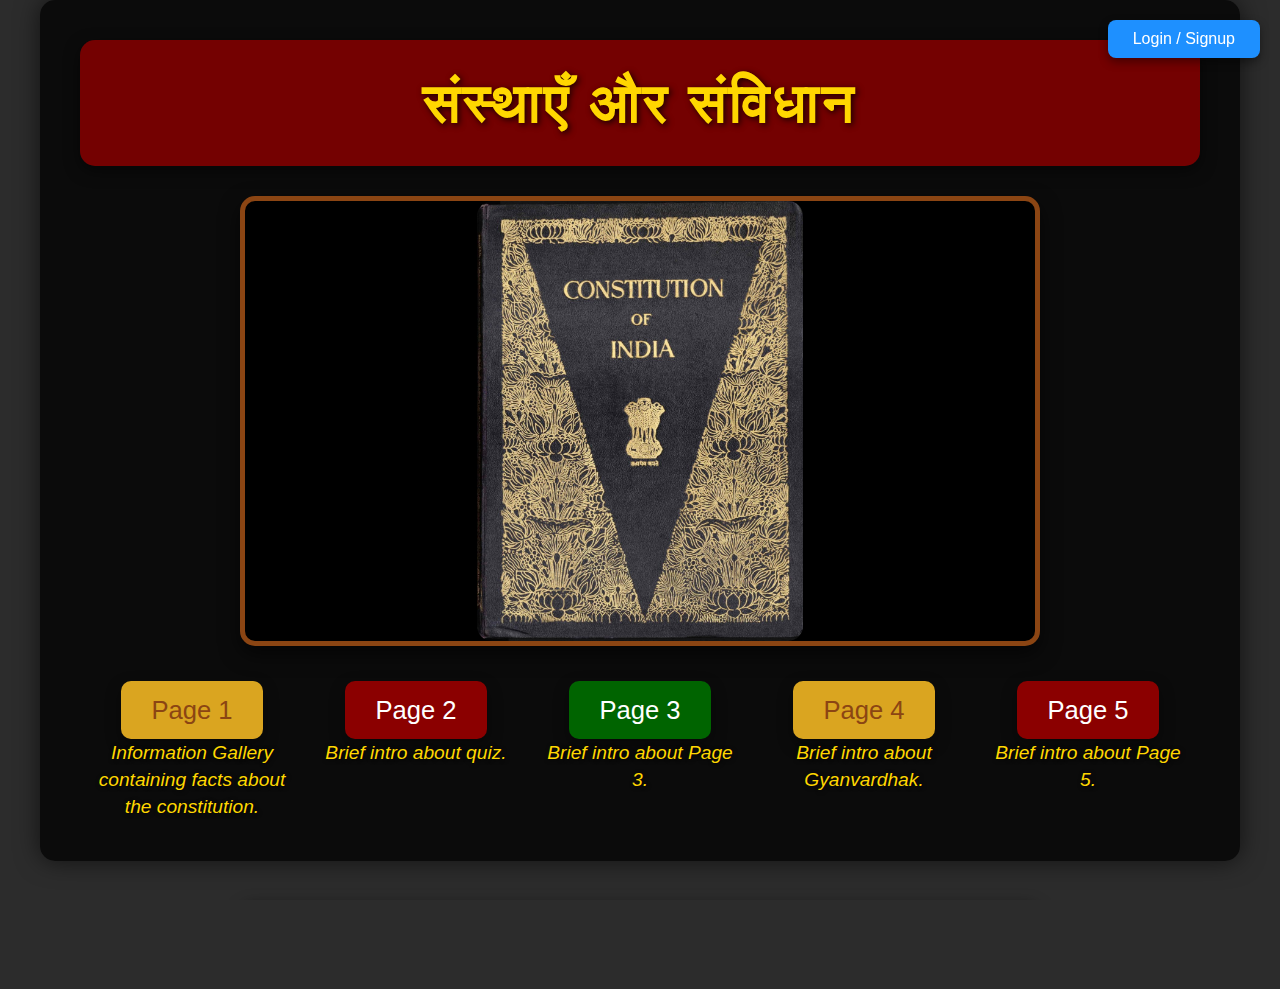
==== index.html @ f335d727 "Update index.html" ====
<!DOCTYPE html>
<html lang="en">
<head>
    <meta charset="UTF-8">
    <meta name="viewport" content="width=device-width, initial-scale=1.0">
    <title>Sansthayein Aur Sanvidhan</title>
    <link rel="stylesheet" href="styles.css">
</head>
<body>

<div class="background-image"></div>

<div class="content">
    <header>
        <h1>संस्थाएँ और संविधान</h1>
        <button class="login-button" onclick="location.href='login.html'">Login / Signup</button>
    </header>

    <div class="slideshow-container">
        <div class="slide">
            <img src="consti.jpeg" alt="Slide 1">
        </div>
        <div class="slide">
            <img src="consti_assembly.jpg" alt="Slide 2">
        </div>
        <div class="slide">
            <img src="c3.jpg" alt="Slide 3">
        </div>
        <div class="slide">
            <img src="c4.png" alt="Slide 4">
        </div>
        <div class="slide">
            <img src="c5.jpg" alt="Slide 5">
        </div>
    </div>

    <div class="button-section">
        <div class="button-container">
            <a href="infogal.html" class="button-style-1">Page 1</a>
            <p>Information Gallery containing facts about the constitution.</p>
        </div>
        <div class="button-container">
            <a href="quiz.html" class="button-style-2">Page 2</a>
            <p>Brief intro about quiz.</p>
        </div>
        <div class="button-container">
            <a href="game.html" class="button-style-3">Page 3</a>
            <p>Brief intro about Page 3.</p>
        </div>
        <div class="button-container">
            <a href="gyanvardhakpage.html" class="button-style-1">Page 4</a>
            <p>Brief intro about Gyanvardhak.</p>
        </div>
        <div class="button-container">
            <a href="page5.html" class="button-style-2">Page 5</a>
            <p>Brief intro about Page 5.</p>
        </div>
    </div>
</div>

<section class="footer-section">
    <p>Created by Byte Brigade</p>
</section>

<script src="script.js"></script>
</body>
</html>
---- styles.css ----
/* Reset default margin and padding */
* {
    margin: 0;
    padding: 0;
    box-sizing: border-box;
}

body, html {
    font-family: 'Roboto', sans-serif;
    height: 100%;
    color: #fff;
    background-color: #2c2c2c; /* Fallback color */
    overflow-x: hidden;
}
/* Styling for the Login/Signup Button */
.login-button {
    padding: 10px 25px;
    font-size: 1em;
    color: #FFFFFF;
    background-color: #1E90FF;
    border: none;
    border-radius: 8px;
    cursor: pointer;
    box-shadow: 0 4px 10px rgba(0, 0, 0, 0.4);
    transition: background-color 0.3s ease, transform 0.3s ease, box-shadow 0.3s ease;
    position: absolute;
    top: 20px;
    right: 20px;
}

.login-button:hover {
    background-color: #1C86EE;
    transform: translateY(-3px);
    box-shadow: 0 6px 12px rgba(0, 0, 0, 0.5);
}

.login-button:active {
    transform: translateY(1px);
    box-shadow: 0 3px 8px rgba(0, 0, 0, 0.5);
}


/* Background Image Styling */
.background-image {
    background-image: url('consti.jpeg');
    position: fixed;
    top: 0;
    left: 0;
    width: 100%;
    height: 100%;
    background-size: cover;
    background-position: center;
    background-attachment: fixed;
    z-index: -1;
    opacity: 0.85;
    filter: sepia(30%) contrast(1.2) brightness(0.8);
}

.content {
    padding: 40px;
    max-width: 1200px;
    margin: auto;
    background-color: rgba(0, 0, 0, 0.75);
    border-radius: 15px;
    box-shadow: 0 0 25px rgba(0, 0, 0, 0.6);
}

header {
    text-align: center;
    padding: 30px;
    background-color: rgba(128, 0, 0, 0.9);
    border-radius: 15px;
    margin-bottom: 30px;
    box-shadow: 0 5px 15px rgba(0, 0, 0, 0.5);
}

header h1 {
    font-size: 3.5em;
    font-weight: bold;
    color: #FFD700;
    text-shadow: 2px 2px 6px rgba(0, 0, 0, 0.8);
    letter-spacing: 3px;
}

.slideshow-container {
    position: relative;
    max-width: 800px; 
    height: 450px;
    margin: 20px auto;
    overflow: hidden;
    border: 5px solid #8B4513;
    border-radius: 15px;
    box-shadow: 0 8px 20px rgba(0, 0, 0, 0.6);
    background-color: #000;
}

.slide {
    display: flex;
    align-items: center;
    justify-content: center;
    height: 100%;
}

.slide img {
    max-width: 100%;
    max-height: 100%;
    object-fit: contain;
    border-radius: 15px;
    transition: transform 0.5s ease;
}

.slide img:hover {
    transform: scale(1.05);
}

/* Button Section Styling */
.button-section {
    display: flex;
    justify-content: space-around;
    margin-top: 50px;
}

.button-container {
    text-align: center;
    flex: 1;
    margin: 0 15px;
}

.button-style-1 {
    background-color: #DAA520;
    color: #8B4513;
    padding: 15px 30px;
    text-decoration: none;
    border-radius: 10px;
    box-shadow: 0 6px 15px rgba(0, 0, 0, 0.4);
    font-size: 1.6em;
    transition: background-color 0.3s ease, transform 0.3s ease, box-shadow 0.3s ease;
}

.button-style-1:hover {
    background-color: #B8860B;
    transform: translateY(-5px);
    box-shadow: 0 10px 20px rgba(0, 0, 0, 0.5);
}

.button-style-2 {
    background-color: #8B0000;
    color: #FFF;
    padding: 15px 30px;
    text-decoration: none;
    border-radius: 10px;
    box-shadow: 0 6px 15px rgba(0, 0, 0, 0.4);
    font-size: 1.6em;
    transition: background-color 0.3s ease, transform 0.3s ease, box-shadow 0.3s ease;
}

.button-style-2:hover {
    background-color: #A52A2A;
    transform: translateY(-5px);
    box-shadow: 0 10px 20px rgba(0, 0, 0, 0.5);
}

.button-style-3 {
    background-color: #006400;
    color: #FFF;
    padding: 15px 30px;
    text-decoration: none;
    border-radius: 10px;
    box-shadow: 0 6px 15px rgba(0, 0, 0, 0.4);
    font-size: 1.6em;
    transition: background-color 0.3s ease, transform 0.3s ease, box-shadow 0.3s ease;
}

.button-style-3:hover {
    background-color: #228B22;
    transform: translateY(-5px);
    box-shadow: 0 10px 20px rgba(0, 0, 0, 0.5);
}

.button-container p {
    font-size: 1.2em;
    margin-top: 15px;
    color: #FFD700;
    font-style: italic;
    line-height: 1.4em;
    text-shadow: 1px 1px 4px rgba(0, 0, 0, 0.7);
}

/* Footer Section Styling */
.footer-section {
    padding: 30px;
    background-color: rgba(128, 0, 0, 0.9);
    color: #FFD700;
    font-weight: bold;
    letter-spacing: 1.5px;
    text-align: center;
    box-shadow: 0 -5px 15px rgba(0, 0, 0, 0.6);
    margin-top: 50px;
    border-radius: 15px;
    max-width: 800px;
    margin: 50px auto 0 auto;
}
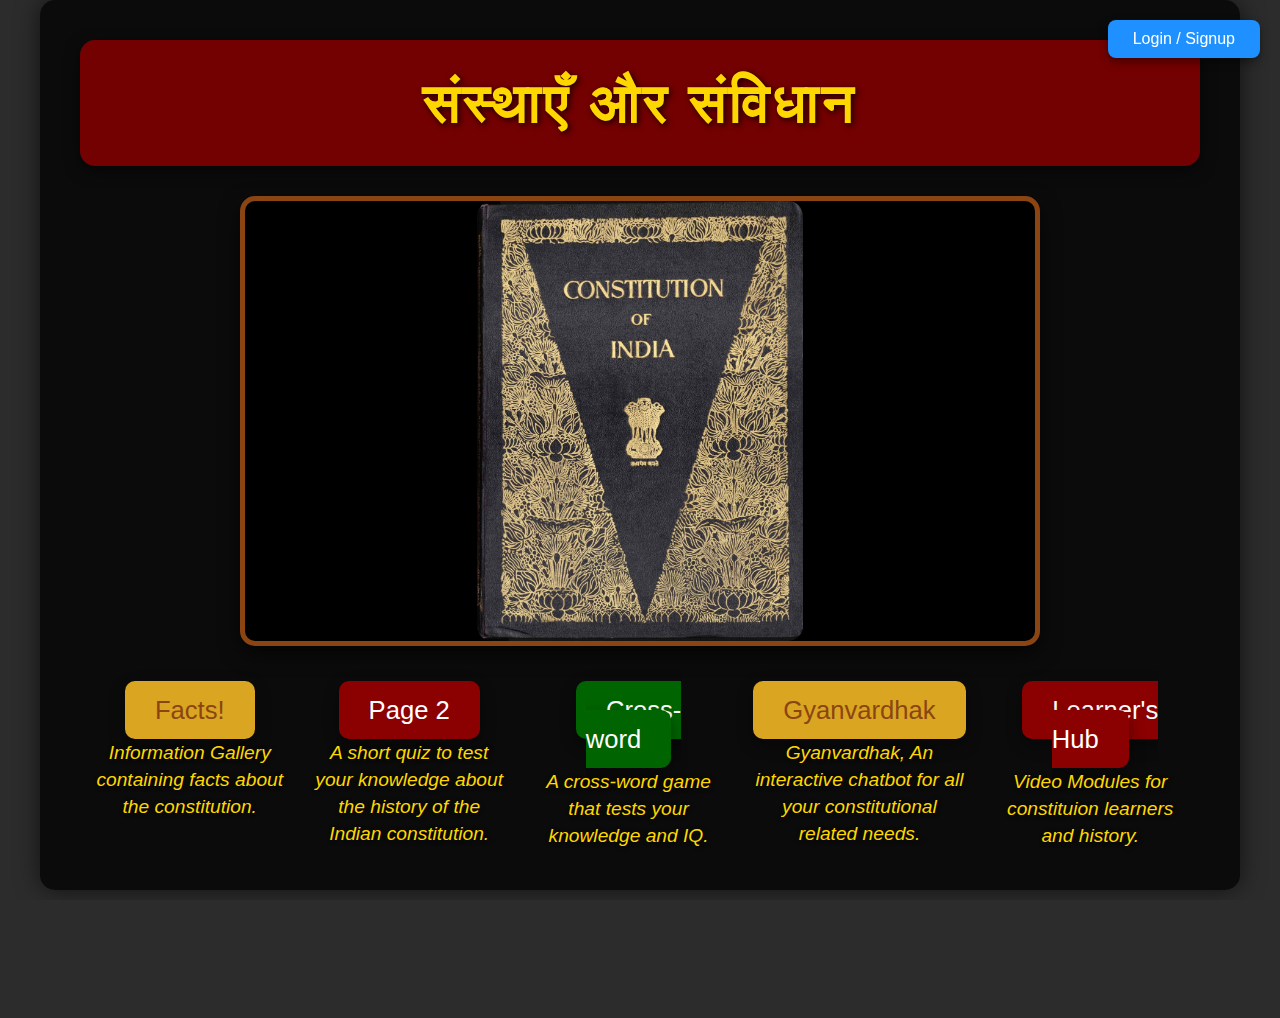
==== commit 0a279b6a: "Update index.html" ====
--- a/index.html
+++ b/index.html
@@ -36,24 +36,24 @@
 
     <div class="button-section">
         <div class="button-container">
-            <a href="infogal.html" class="button-style-1">Page 1</a>
+            <a href="infogal.html" class="button-style-1">Facts!</a>
             <p>Information Gallery containing facts about the constitution.</p>
         </div>
         <div class="button-container">
             <a href="quiz.html" class="button-style-2">Page 2</a>
-            <p>Brief intro about quiz.</p>
+            <p>A short quiz to test your knowledge about the history of the Indian constitution.</p>
         </div>
         <div class="button-container">
-            <a href="game.html" class="button-style-3">Page 3</a>
-            <p>Brief intro about Page 3.</p>
+            <a href="game.html" class="button-style-3">Cross-word</a>
+            <p>A cross-word game that tests your knowledge and IQ.</p>
         </div>
         <div class="button-container">
-            <a href="gyanvardhakpage.html" class="button-style-1">Page 4</a>
-            <p>Brief intro about Gyanvardhak.</p>
+            <a href="gyanvardhakpage.html" class="button-style-1">Gyanvardhak</a>
+            <p>Gyanvardhak, An interactive chatbot for all your constitutional related needs.</p>
         </div>
         <div class="button-container">
-            <a href="page5.html" class="button-style-2">Page 5</a>
-            <p>Brief intro about Page 5.</p>
+            <a href="page5.html" class="button-style-2">Learner's Hub</a>
+            <p>Video Modules for constituion learners and history.</p>
         </div>
     </div>
 </div>
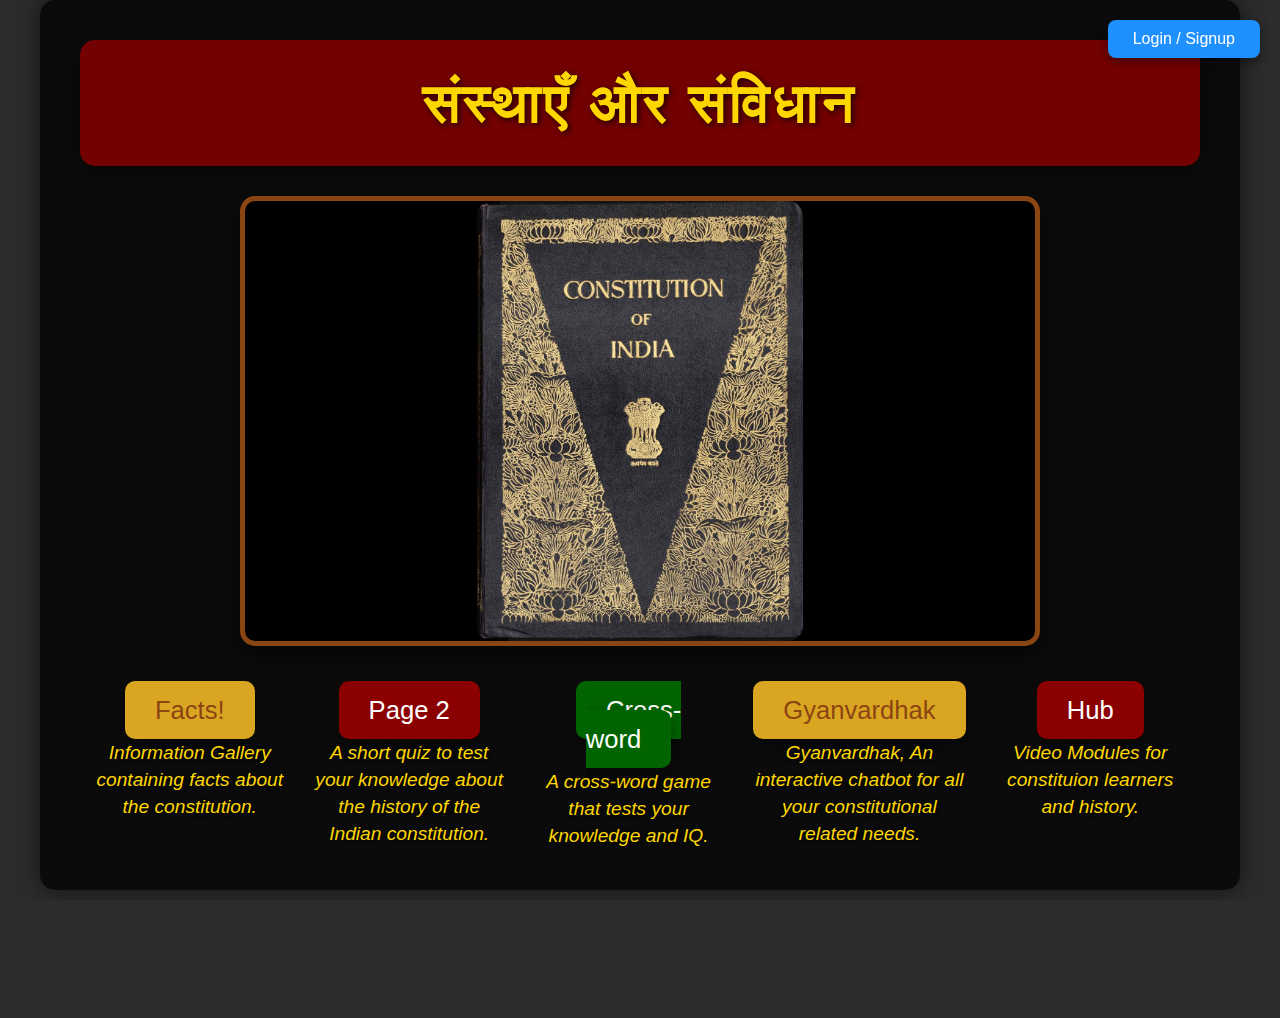
==== commit 4b59818a: "Update index.html" ====
--- a/index.html
+++ b/index.html
@@ -52,7 +52,7 @@
             <p>Gyanvardhak, An interactive chatbot for all your constitutional related needs.</p>
         </div>
         <div class="button-container">
-            <a href="page5.html" class="button-style-2">Learner's Hub</a>
+            <a href="page5.html" class="button-style-2">Hub</a>
             <p>Video Modules for constituion learners and history.</p>
         </div>
     </div>
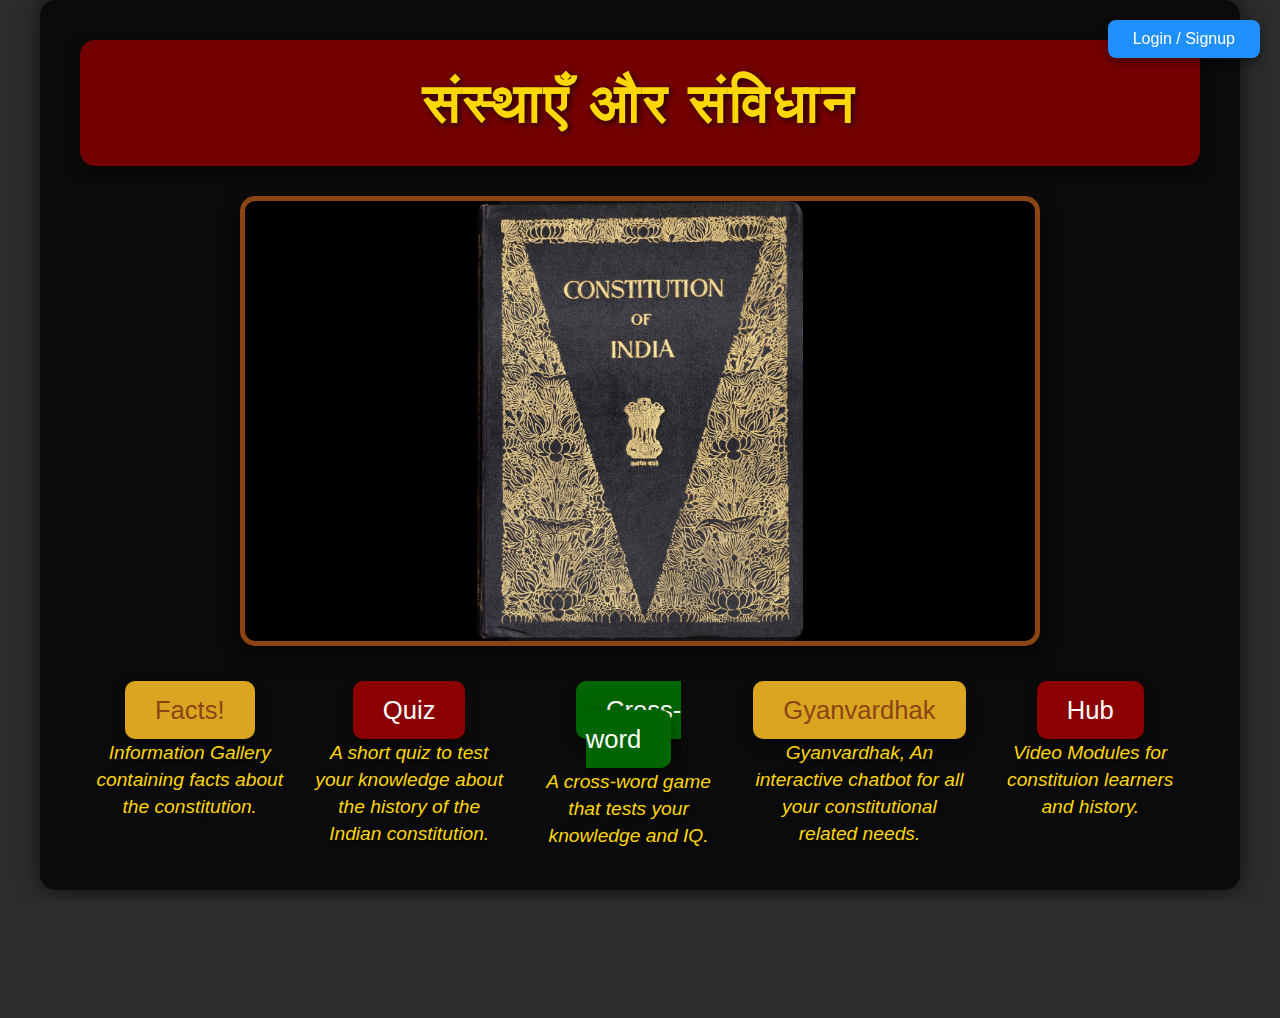
==== commit c905a3fb: "Update index.html" ====
--- a/index.html
+++ b/index.html
@@ -40,7 +40,7 @@
             <p>Information Gallery containing facts about the constitution.</p>
         </div>
         <div class="button-container">
-            <a href="quiz.html" class="button-style-2">Page 2</a>
+            <a href="quiz.html" class="button-style-2">Quiz</a>
             <p>A short quiz to test your knowledge about the history of the Indian constitution.</p>
         </div>
         <div class="button-container">
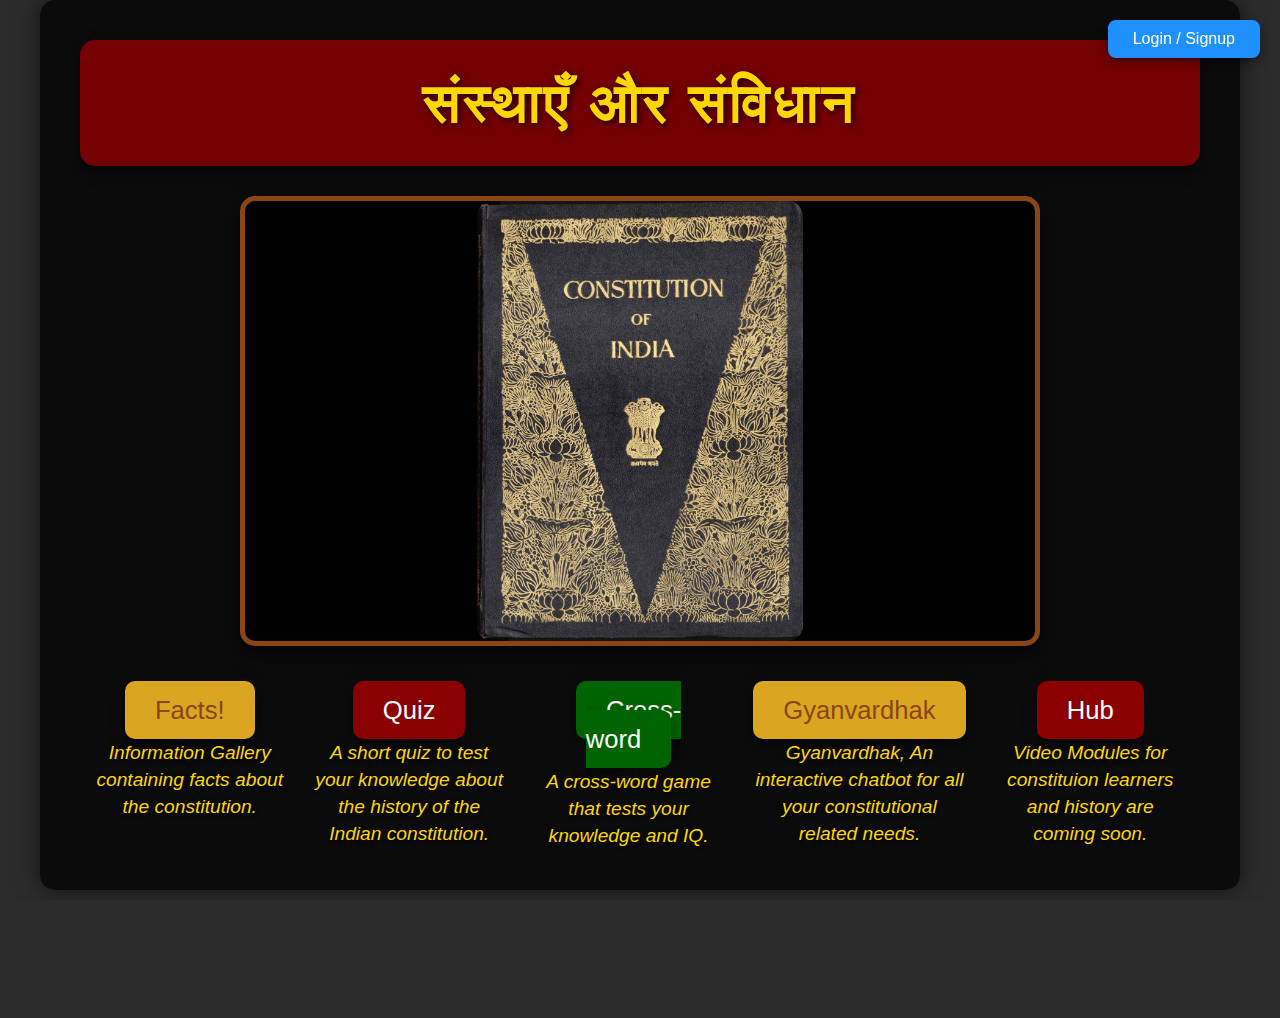
==== commit 45c73132: "Update index.html" ====
--- a/index.html
+++ b/index.html
@@ -44,7 +44,7 @@
             <p>A short quiz to test your knowledge about the history of the Indian constitution.</p>
         </div>
         <div class="button-container">
-            <a href="game.html" class="button-style-3">Cross-word</a>
+            <a href="findword.html" class="button-style-3">Cross-word</a>
             <p>A cross-word game that tests your knowledge and IQ.</p>
         </div>
         <div class="button-container">
@@ -52,8 +52,8 @@
             <p>Gyanvardhak, An interactive chatbot for all your constitutional related needs.</p>
         </div>
         <div class="button-container">
-            <a href="page5.html" class="button-style-2">Hub</a>
-            <p>Video Modules for constituion learners and history.</p>
+            <a href="comingsoon.html" class="button-style-2">Hub</a>
+            <p>Video Modules for constituion learners and history are coming soon.</p>
         </div>
     </div>
 </div>
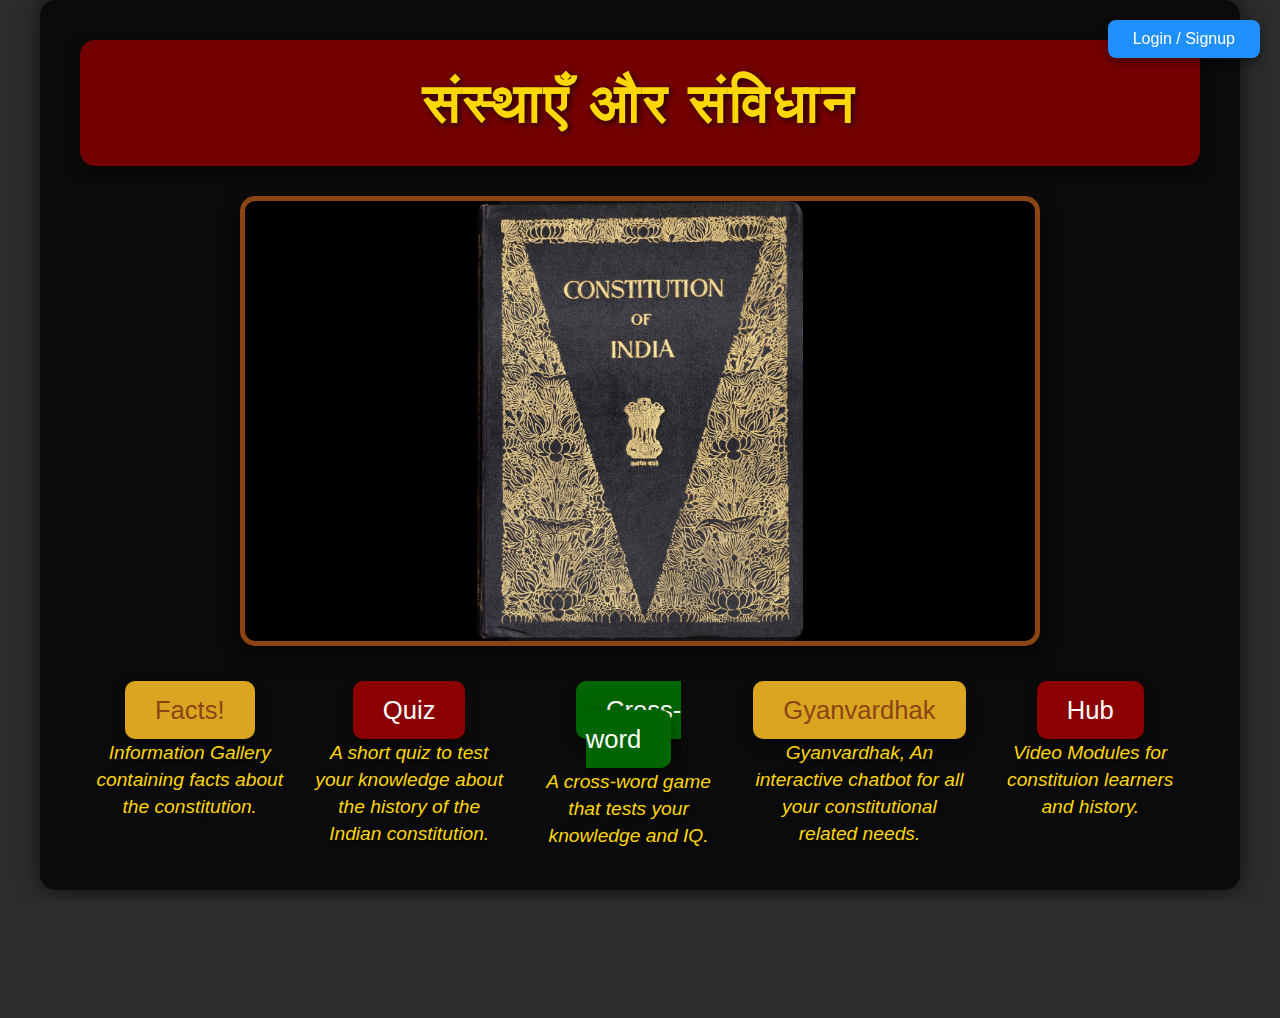
==== commit b75d79f5: "Update index.html" ====
--- a/index.html
+++ b/index.html
@@ -21,7 +21,7 @@
             <img src="consti.jpeg" alt="Slide 1">
         </div>
         <div class="slide">
-            <img src="consti_assembly.jpg" alt="Slide 2">
+            <img src="consti assembly.jpg" alt="Slide 2">
         </div>
         <div class="slide">
             <img src="c3.jpg" alt="Slide 3">
@@ -52,8 +52,8 @@
             <p>Gyanvardhak, An interactive chatbot for all your constitutional related needs.</p>
         </div>
         <div class="button-container">
-            <a href="comingsoon.html" class="button-style-2">Hub</a>
-            <p>Video Modules for constituion learners and history are coming soon.</p>
+            <a href="modules.html" class="button-style-2">Hub</a>
+            <p>Video Modules for constituion learners and history.</p>
         </div>
     </div>
 </div>
